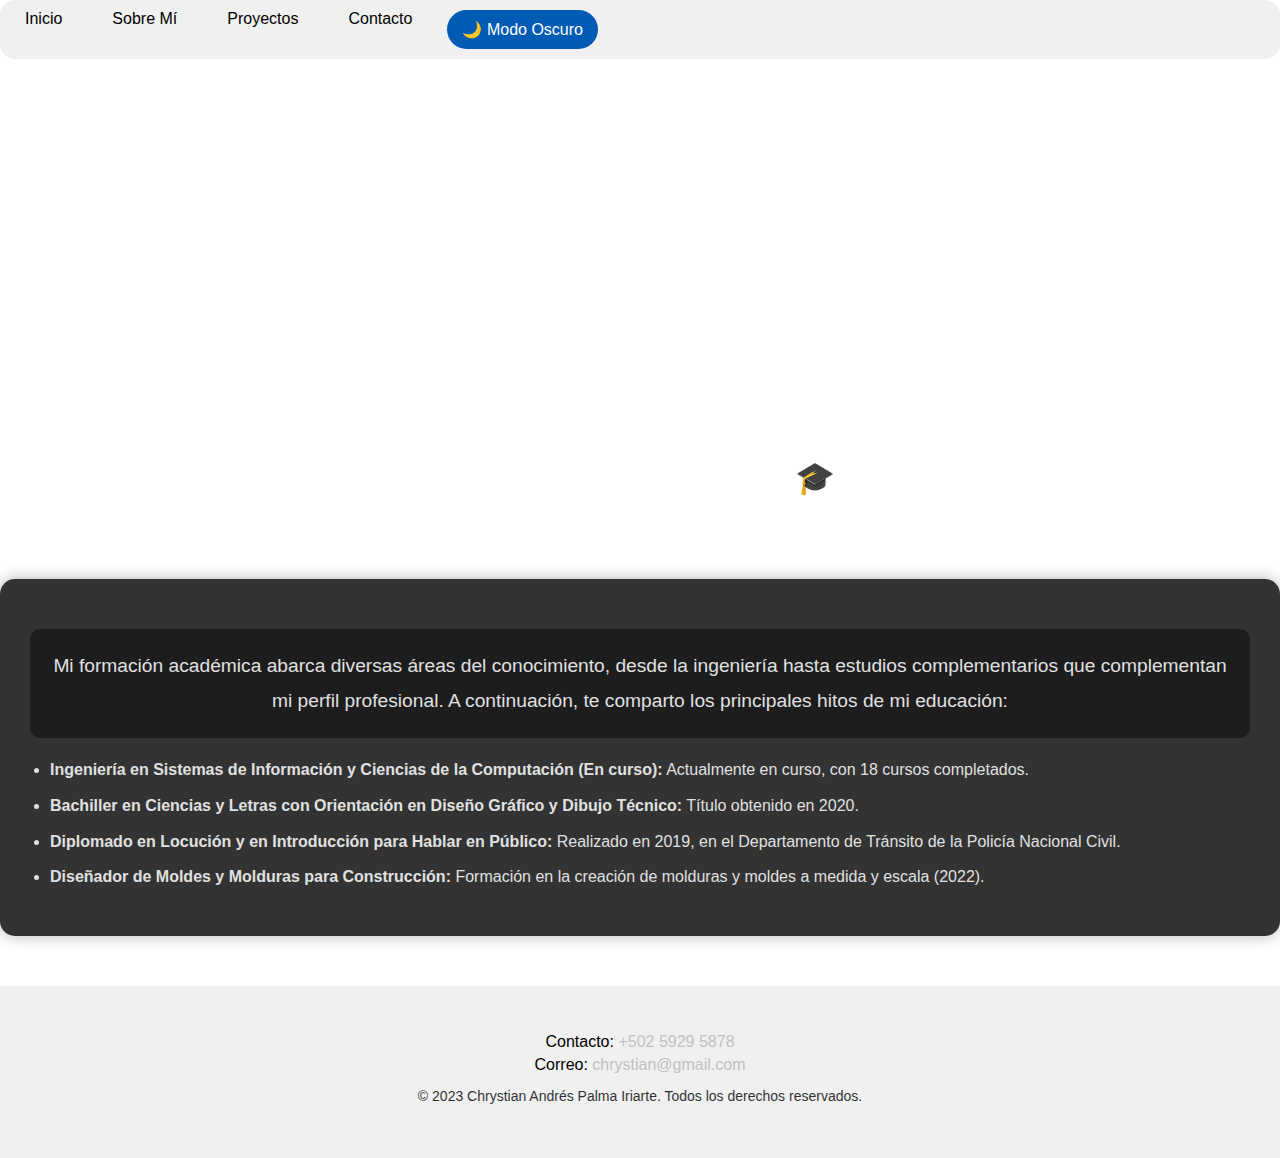
==== formacion.html @ f3080d33 "Add files via upload" ====
<!DOCTYPE html>
<html lang="es">
<head>
    <meta charset="UTF-8">
    <meta name="viewport" content="width=device-width, initial-scale=1.0">
    <title>Formación Académica - Chrystian Palma</title>
    <link rel="stylesheet" href="styles.css">
    <style>
        /* Cambiar imagen de fondo del encabezado solo en formacion.html */
        header#inicio {
            background-image: url('recursos/Formación.jpg');  /* Cambia esta ruta por la de tu imagen */
            background-size: cover; /* Hace que la imagen cubra todo el encabezado */
            background-position: center; /* Centra la imagen en el encabezado */
            height: 300px; /* Ajusta la altura del encabezado según lo necesites */
        }
    </style>
</head>
<body>
    <!-- Menú de navegación -->
    <nav>
        <button id="menu-toggle">☰ Menú</button>
        <ul id="menu">
            <li><a href="index.html#inicio">Inicio</a></li>
            <li><a href="index.html#sobre-mi">Sobre Mí</a></li>
            <li><a href="index.html#proyectos">Proyectos</a></li>
            <li><a href="index.html#contacto">Contacto</a></li>
            <li><button id="theme-toggle">🌙 Modo Oscuro</button></li>
        </ul>
    </nav>

    <!-- Sección de Formación Académica -->
    <header id="inicio">
        <div class="container">
            <h1>Formación Académica 🎓</h1>
        </div>
    </header>

    <!-- Sección de contenido con información académica -->
    <section class="contenido" id="formacion-contenedor">
        <p>Mi formación académica abarca diversas áreas del conocimiento, desde la ingeniería hasta estudios complementarios que complementan mi perfil profesional. A continuación, te comparto los principales hitos de mi educación:</p>
        <ul>
            <li><strong>Ingeniería en Sistemas de Información y Ciencias de la Computación (En curso):</strong> Actualmente en curso, con 18 cursos completados.</li>
            <li><strong>Bachiller en Ciencias y Letras con Orientación en Diseño Gráfico y Dibujo Técnico:</strong> Título obtenido en 2020.</li>
            <li><strong>Diplomado en Locución y en Introducción para Hablar en Público:</strong> Realizado en 2019, en el Departamento de Tránsito de la Policía Nacional Civil.</li>
            <li><strong>Diseñador de Moldes y Molduras para Construcción:</strong> Formación en la creación de molduras y moldes a medida y escala (2022).</li>
        </ul>
    </section>

    <!-- Footer -->
    <footer>
        <div class="container">
            <div class="footer-content">
                <p>Contacto: <a href="tel:+50259295878">+502 5929 5878</a></p>
                <p>Correo: <a href="mailto:chrystian@gmail.com">chrystian@gmail.com</a></p>
            </div>
            <div class="footer-copyright">
                <p>&copy; 2023 Chrystian Andrés Palma Iriarte. Todos los derechos reservados.</p>
            </div>
        </div>
    </footer>

    <!-- Enlace al archivo JavaScript -->
    <script src="script.js"></script>
</body>
</html>
---- styles.css ----
/* Estilos generales */
body {
    font-family: Arial, sans-serif;
    margin: 0;
    padding: 0;
    background-color: #1c1c1c; 
    color: #dcdcdc; 
}

/* Estilos para modo claro */
.light-mode {
    background-color: #ffffff;
    color: #000000;
}

.light-mode nav {
    background-color: #f0f0f0;
}

.light-mode #menu li a {
    color: #000000;
}

.light-mode form input,
.light-mode form textarea {
    background-color: #ffffff;
    color: #000000;
    border-color: #000000;
}

.light-mode form button {
    background-color: #0073e6;
    color: #ffffff;
}

.light-mode footer {
    background-color: #f0f0f0;
    color: #000000;
}

.light-mode .proyecto {
    background-color: #e0e0e0;
}

.light-mode #sobre-mi {
    background-color: #f5f5f5;
    color: #000000;
}

.light-mode #contacto {
    background-color: #f5f5f5;
    color: #000000;
}

.light-mode .proyecto h3, .light-mode .proyecto p {
    color: #000000;
}

.light-mode #contacto label, .light-mode #contacto h2 {
    color: #000000;
}


body {
    font-family: Arial, sans-serif;
    margin: 0;
    padding: 0;
    background-color: #1c1c1c; 
    color: #dcdcdc; 
}

.container {
    width: 90%;
    max-width: 1200px;
    margin: 0 auto;
    padding: 20px 0;
}

h1, h2, h3 {
    color: #c0c0c0; 
}

/* Menú de navegación */
nav {
    background-color: #003366; 
    padding: 10px;
    border-radius: 15px;
}

#menu-toggle {
    display: none; 
    background: none;
    border: none;
    color: silver;
    font-size: 24px;
    cursor: pointer;
    border-radius: 50px;
    padding: 10px 15px;
}

#menu {
    list-style: none;
    padding: 0;
    margin: 0;
    display: flex;
    gap: 20px;
}

#menu li a {
    color: silver;
    text-decoration: none;
    padding: 10px 15px;
    border-radius: 50px;
    transition: background 0.3s ease;
}

#menu li a:hover {
    background: rgba(255, 255, 255, 0.2);
}

/* Estilos para el botón de cambio de tema */
#theme-toggle {
    background-color: #005bb5;
    color: white;
    padding: 10px 15px;
    border-radius: 50px;
    font-size: 16px;
    cursor: pointer;
    transition: background 0.3s ease;
    border: none;
}

/* Sección de Inicio */
#inicio {
    text-align: center;
    background: url('Recursos/Background.webp') no-repeat center center/cover; 
    background-size: cover;
    background-position: center;
    color: silver;
    padding: 100px 0;
    border-radius: 15px;
    position: relative;
    min-height: 300px; 
}

#inicio h1 {
    color: #ffffff; 
    font-weight: bold;
}

#inicio img {
    width: 100px; 
    height: 100px;
    border-radius: 50%;
    position: absolute;
    top: 20px;
    left: 20px;
    box-shadow: 0px 0px 10px rgba(255, 255, 255, 0.3);
}

#inicio p {
    color: #ffffff; 
    font-size: 18px;
    font-weight: bold;
}

/* Sección Sobre Mí */
#sobre-mi {
    background-color: #2c2c2c; /* Gris más claro */
    padding: 50px 0;
    border-radius: 15px;
}

.sobre-mi-grid {
    display: grid;
    grid-template-columns: repeat(auto-fit, minmax(300px, 1fr));
    gap: 20px;
}

.sobre-mi-item {
    background-color: #333;
    padding: 20px;
    border-radius: 15px;
    box-shadow: 0 0 10px rgba(192, 192, 192, 0.3);
    text-align: center;
    color: silver;
}

.sobre-mi-item img {
    width: 100%;
    max-width: 150px;
    height: auto;
    border-radius: 15px;
}

.sobre-mi-item h3 {
    margin: 15px 0;
    font-size: 1.2rem;
}

.sobre-mi-item p {
    font-size: 14px;
    line-height: 1.6;
}

/* Estilos para el botón "Saber Más" */
.btn-saber-mas {
    background-color: #0073e6;
    color: white;
    border: none;
    padding: 10px 20px;
    font-size: 14px;
    cursor: pointer;
    border-radius: 25px;
    margin-top: 20px;
    transition: background-color 0.3s ease, transform 0.2s ease;
}

.btn-saber-mas:hover {
    background-color: #005bb5;
    transform: scale(1.05);
}

/* Sección Proyectos */
#proyectos {
    background-color: #1c1c1c;
    padding: 50px 0;
    border-radius: 15px;
}

.proyectos-grid {
    display: grid;
    grid-template-columns: repeat(auto-fit, minmax(300px, 1fr));
    gap: 20px;
}

.proyecto {
    background-color: #333;
    padding: 20px;
    border-radius: 15px;
    box-shadow: 0 0 10px rgba(192, 192, 192, 0.3);
    text-align: center;
    color: silver;
}

.proyectos-grid img {
    width: 100%;
    max-width: 300px;
    height: auto;
    border-radius: 15px;
}   

.proyecto img {
    border-radius: 15px;
}

/* Sección Contacto */
#contacto {
    background-color: #2c2c2c;
    padding: 50px 0;
    border-radius: 15px;
}

form {
    display: flex;
    flex-direction: column;
    gap: 10px;
}

form label {
    font-weight: bold;
}

form input, form textarea {
    padding: 10px;
    border: 1px solid silver;
    border-radius: 15px;
    background-color: #1c1c1c;
    color: silver;
}

form button {
    padding: 10px;
    background-color: #003366;
    color: silver;
    border: none;
    border-radius: 50px;
    cursor: pointer;
    transition: background 0.3s ease;
}

form button:hover {
    background-color: #001a33;
}

#mensaje-enviado {
    margin-top: 20px;
    color: lightgreen;
    font-weight: bold;
}

/* Estilos para el enlace de descarga del CV */
.descargar-cv {
    margin-top: 30px;
    text-align: center;
}

.descargar-cv a {
    display: inline-block;
    padding: 12px 20px;
    background-color: #0073e6;
    color: white;
    text-decoration: none;
    font-weight: bold;
    border-radius: 8px;
    transition: background-color 0.3s ease, transform 0.2s ease;
    box-shadow: 0 4px 6px rgba(0, 0, 0, 0.2);
}

.descargar-cv a:hover {
    background-color: #005bb5;
    transform: scale(1.05);
}

/* Estilos para el Footer */
footer {
    background-color: #003366; 
    color: silver;
    padding: 20px 0;
    text-align: center;
    border-top: 2px solid rgba(255, 255, 255, 0.1);
    margin-top: 50px; 
}

.footer-content {
    margin-bottom: 10px;
}

.footer-content p {
    margin: 5px 0;
}

.footer-content a {
    color: silver;
    text-decoration: none;
    transition: color 0.3s ease;
}

.footer-content a:hover {
    color: #ffd700; 
}

.footer-copyright {
    font-size: 14px;
    opacity: 0.8;
}

/* Diseño responsivo */
@media (max-width: 768px) {
    #menu-toggle {
        display: block; 
    }

    #menu {
        display: none; 
        flex-direction: column;
    }

    #menu.active {
        display: flex; 
    }

    .sobre-mi-content {
        flex-direction: column;
        text-align: center;
    }

    .sobre-mi-content img {
        display: none; 
    }
}

#mis-intereses-contenedor {
    background-color: #333;  /* Fondo oscuro */
    padding: 30px;
    border-radius: 15px;
    color: #dcdcdc;
    margin: 20px auto;  /* Esto mantiene el contenedor centrado */
    max-width: 100%;  /* Asegura que el contenedor no se haga más grande que el 90% del ancho de la pantalla */
    width: auto;
    box-shadow: 0 0 15px rgba(0, 0, 0, 0.3);
    text-align: left;  /* Alinea el texto a la izquierda */
    box-sizing: border-box;  /* Incluye padding en el cálculo del tamaño del contenedor */
}

#mis-intereses-contenedor p {
    font-size: 1.2rem;
    line-height: 1.8;
    color: #e0e0e0;
    padding: 20px;
    background: rgb(29, 29, 29);
    border-radius: 10px;
    margin-top: 20px;
    text-align: center; /* Alinea solo este párrafo al centro */
}

#mis-intereses-contenedor ul {
    text-align: left; /* Asegura que el contenido de la lista esté alineado a la izquierda */
    padding-left: 20px; /* Agrega espacio a la izquierda de la lista */
}

#mis-intereses-contenedor ul li {
    margin: 10px 0;
    font-size: 1rem;
    line-height: 1.6;
    color: #e0e0e0;
}

header#inicio h1 {
    margin-top: 280px;  /* Ajusta este valor según lo que necesites */
}

#formacion-contenedor {
    background-color: #333;  /* Fondo oscuro */
    padding: 30px;
    border-radius: 15px;
    color: #dcdcdc;
    margin: 20px auto;  /* Esto mantiene el contenedor centrado */
    max-width: 100%;  /* Asegura que el contenedor no se haga más grande que el 100% del ancho de la pantalla */
    width: auto;
    box-shadow: 0 0 15px rgba(0, 0, 0, 0.3);
    text-align: left;  /* Alinea el texto a la izquierda */
    box-sizing: border-box;  /* Incluye padding en el cálculo del tamaño del contenedor */
}

#formacion-contenedor p {
    font-size: 1.2rem;
    line-height: 1.8;
    color: #e0e0e0;
    padding: 20px;
    background: rgb(29, 29, 29);
    border-radius: 10px;
    margin-top: 20px;
    text-align: center; /* Alinea solo este párrafo al centro */
}

#formacion-contenedor ul {
    text-align: left; /* Asegura que el contenido de la lista esté alineado a la izquierda */
    padding-left: 20px; /* Agrega espacio a la izquierda de la lista */
}

#formacion-contenedor ul li {
    margin: 10px 0;
    font-size: 1rem;
    line-height: 1.6;
    color: #e0e0e0;
}

header#inicio h1 {
    margin-top: 280px;  /* Ajusta este valor según lo que necesites */
}

#habilidades-contenedor {
    background-color: #333;  /* Fondo oscuro */
    padding: 30px;
    border-radius: 15px;
    color: #dcdcdc;
    margin: 20px auto;  /* Esto mantiene el contenedor centrado */
    max-width: 100%;  /* Asegura que el contenedor no se haga más grande que el 100% del ancho de la pantalla */
    width: auto;
    box-shadow: 0 0 15px rgba(0, 0, 0, 0.3);
    text-align: left;  /* Alinea el texto a la izquierda */
    box-sizing: border-box;  /* Incluye padding en el cálculo del tamaño del contenedor */
}

#habilidades-contenedor p {
    font-size: 1.2rem;
    line-height: 1.8;
    color: #e0e0e0;
    padding: 20px;
    background: rgb(29, 29, 29);
    border-radius: 10px;
    margin-top: 20px;
    text-align: center; /* Alinea solo este párrafo al centro */
}

#habilidades-contenedor ul {
    text-align: left; /* Asegura que el contenido de la lista esté alineado a la izquierda */
    padding-left: 20px; /* Agrega espacio a la izquierda de la lista */
}

#habilidades-contenedor ul li {
    margin: 10px 0;
    font-size: 1rem;
    line-height: 1.6;
    color: #e0e0e0;
}

header#inicio h1 {
    margin-top: 280px;  /* Ajusta este valor según lo que necesites */
}
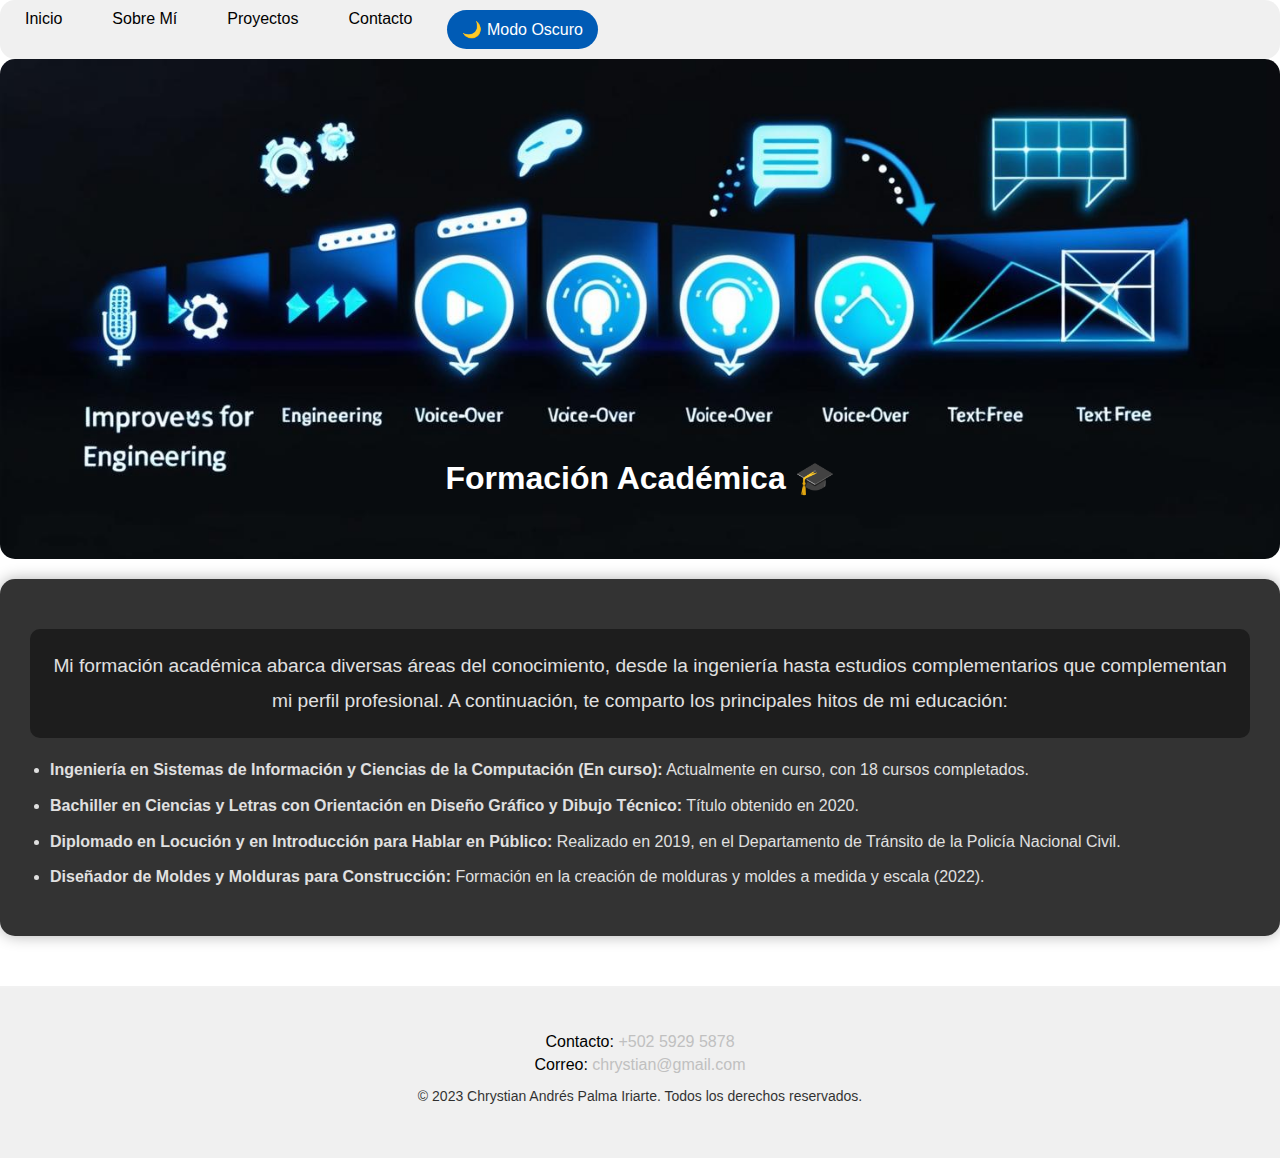
==== commit c42bc427: "Add files via upload" ====
--- a/formacion.html
+++ b/formacion.html
@@ -8,7 +8,7 @@
     <style>
         /* Cambiar imagen de fondo del encabezado solo en formacion.html */
         header#inicio {
-            background-image: url('recursos/Formación.jpg');  /* Cambia esta ruta por la de tu imagen */
+            background-image: url('Recursos/Formación.jpg');  /* Cambia esta ruta por la de tu imagen */
             background-size: cover; /* Hace que la imagen cubra todo el encabezado */
             background-position: center; /* Centra la imagen en el encabezado */
             height: 300px; /* Ajusta la altura del encabezado según lo necesites */
